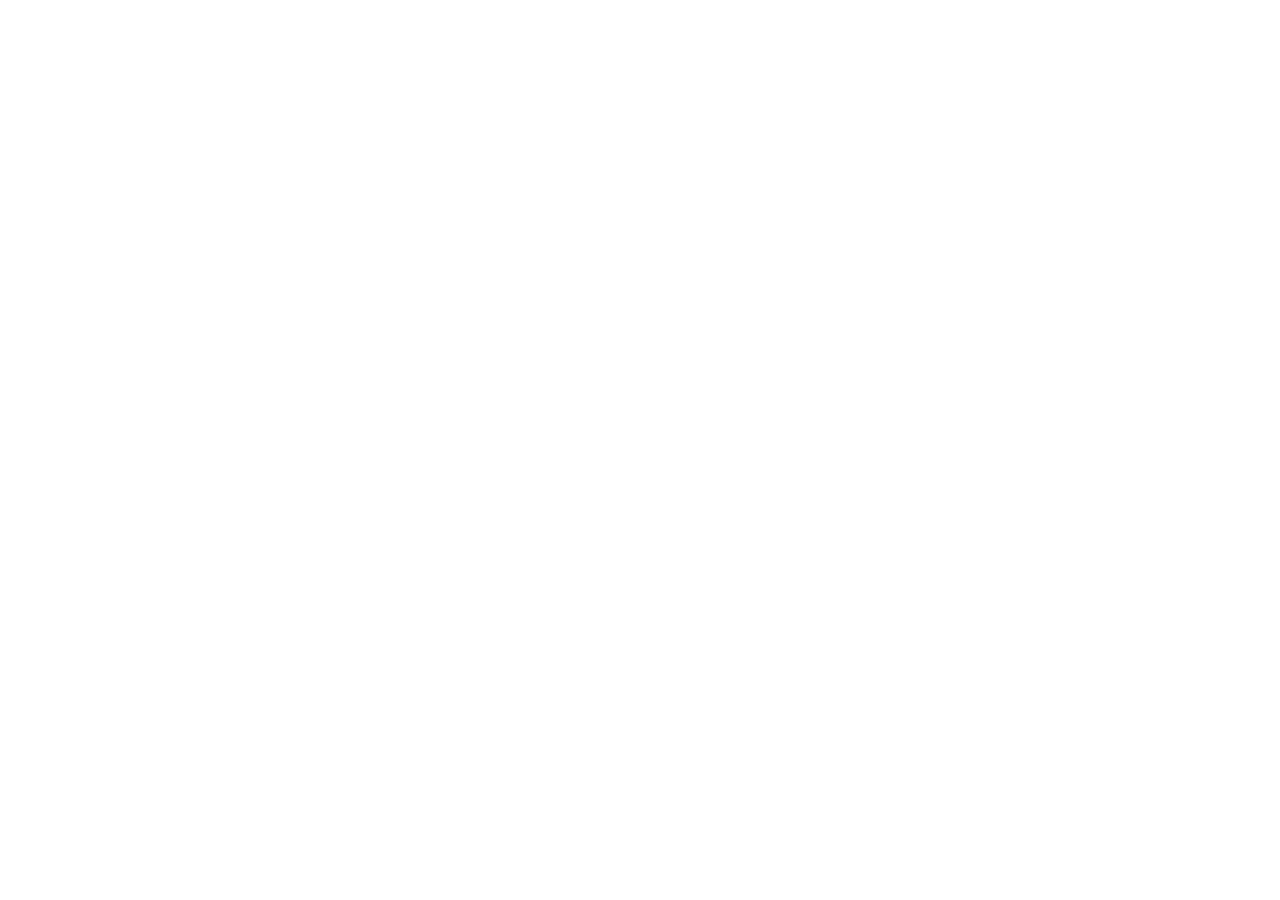
==== admin/index.html @ 521b4f47 "Add files via upload" ====
<!doctype html>
<html>
  <head>
    <meta charset="utf-8" />
    <meta name="viewport" content="width=device-width, initial-scale=1" />
    <title>Purebred Admin</title>
    <script src="https://identity.netlify.com/v1/netlify-identity-widget.js"></script>
  </head>
  <body>
    <script src="https://unpkg.com/netlify-cms@^2.10.192/dist/netlify-cms.js"></script>
  </body>
</html>
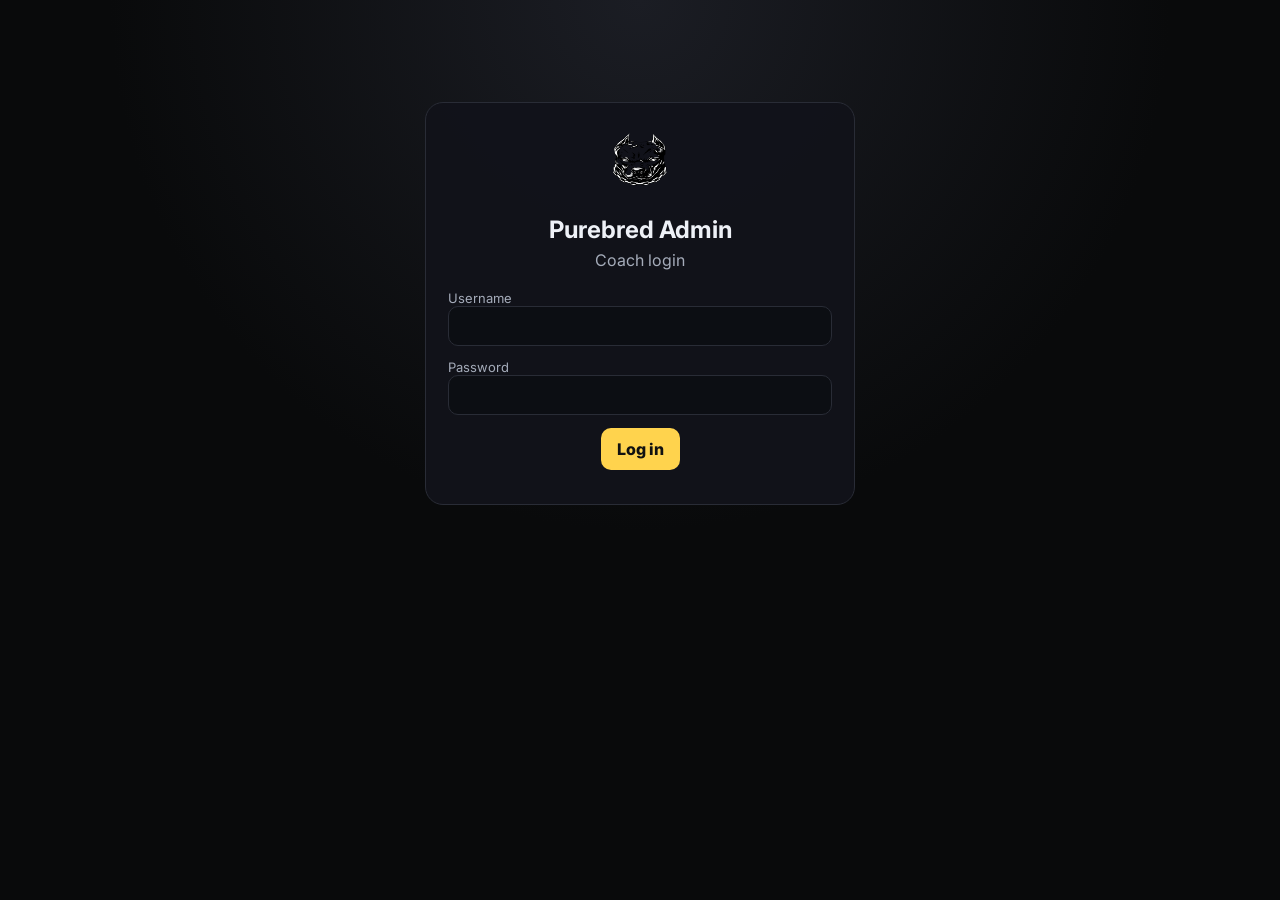
==== commit 9a381ec6: "Replace legacy admin with coach dashboard" ====
--- a/admin/index.html
+++ b/admin/index.html
@@ -1,12 +1,24 @@
 <!doctype html>
-<html>
-  <head>
-    <meta charset="utf-8" />
-    <meta name="viewport" content="width=device-width, initial-scale=1" />
-    <title>Purebred Admin</title>
-    <script src="https://identity.netlify.com/v1/netlify-identity-widget.js"></script>
-  </head>
-  <body>
-    <script src="https://unpkg.com/netlify-cms@^2.10.192/dist/netlify-cms.js"></script>
-  </body>
-</html>
+<html lang="en"><head>
+<meta charset="utf-8"><meta name="viewport" content="width=device-width,initial-scale=1">
+<title>Purebred Admin</title>
+<link href="https://fonts.googleapis.com/css2?family=Inter:wght@400;600;700;800&display=swap" rel="stylesheet">
+<link rel="icon" type="image/png" href="../assets/favicon.png">
+<link rel="stylesheet" href="admin.css">
+</head><body>
+<main class="admin-shell">
+<section id="loginView" class="panel login-panel">
+<img src="../assets/doglogo.png" class="admin-logo" alt="">
+<h1>Purebred Admin</h1><p>Coach login</p>
+<form id="loginForm">
+<label>Username<input id="username" autocomplete="username" required></label>
+<label>Password<input id="password" type="password" autocomplete="current-password" required></label>
+<button class="primary" type="submit">Log in</button><div id="loginMsg" class="msg"></div>
+</form></section>
+<section id="dashboard" hidden>
+<header class="topbar"><div><h1>Purebred Admin</h1><p>Timetable & events manager</p></div><div class="top-actions"><a href="../index.html">View website</a><button id="logoutBtn" class="ghost">Log out</button></div></header>
+<nav class="tabs"><button class="tab active" data-tab="timetable">Timetable</button><button class="tab" data-tab="events">Events</button></nav>
+<section id="timetablePanel" class="panel tab-panel"><div class="section-head"><div><h2>Timetable</h2><p>Edit classes for each day, then save.</p></div><button id="saveTimetable" class="primary">Save timetable</button></div><div id="timetableEditor"></div></section>
+<section id="eventsPanel" class="panel tab-panel" hidden><div class="section-head"><div><h2>Events</h2><p>Create, edit, hide or delete events.</p></div><button id="addEvent" class="primary">+ Add event</button></div><div id="eventsEditor"></div><div class="save-row"><button id="saveEvents" class="primary">Save events</button></div></section>
+<div id="status" class="status"></div>
+</section></main><script src="admin.js"></script></body></html>
--- a/admin/admin.css
+++ b/admin/admin.css
@@ -0,0 +1 @@
+:root{--bg:#090a0b;--panel:#11131a;--ink:#eef1f7;--muted:#a5acba;--line:#292c36;--accent:#ffd34d}*{box-sizing:border-box}body{margin:0;background:radial-gradient(circle at top,#1b1d24,#090a0b 48%);color:var(--ink);font-family:Inter,system-ui,sans-serif;min-height:100vh}.admin-shell{width:min(1100px,94%);margin:0 auto;padding:30px 0 70px}.panel{background:rgba(17,19,26,.94);border:1px solid var(--line);border-radius:18px;padding:22px}.login-panel{max-width:430px;margin:8vh auto;text-align:center}.admin-logo{width:74px;height:74px;margin:0 auto 12px}.login-panel h1,.topbar h1{margin:0}.login-panel p,.topbar p,.section-head p{color:var(--muted);margin:6px 0 20px}label{display:block;text-align:left;font-size:13px;color:var(--muted);margin:13px 0}input,textarea,select{width:100%;border:1px solid var(--line);border-radius:10px;background:#0c0e13;color:#fff;padding:11px;font:inherit}textarea{min-height:100px;resize:vertical}button,a{font:inherit}button{cursor:pointer;border:0}.primary{background:var(--accent);color:#111;font-weight:800;border-radius:10px;padding:11px 16px}.ghost,.top-actions a,.danger{border:1px solid var(--line);background:#151821;color:#fff;border-radius:10px;padding:10px 14px;text-decoration:none}.danger{color:#ffd0d0;border-color:#5d3030}.msg,.status{margin-top:12px;color:var(--muted);font-size:14px}.topbar,.section-head,.top-actions,.save-row{display:flex;align-items:center;justify-content:space-between;gap:12px}.tabs{display:flex;gap:8px;margin:18px 0}.tab{padding:11px 18px;border-radius:999px;background:#151821;color:#fff}.tab.active{background:var(--accent);color:#111;font-weight:800}.day-card,.event-edit{border:1px solid var(--line);border-radius:14px;padding:16px;margin:14px 0;background:#0d0f15}.day-head{display:flex;align-items:center;justify-content:space-between;margin-bottom:12px}.day-head h3,.event-edit h3{margin:0}.class-row{display:grid;grid-template-columns:1fr 1.6fr 1fr auto;gap:9px;margin:9px 0}.event-grid{display:grid;grid-template-columns:1fr 1fr;gap:12px}.event-preview{max-width:180px;border-radius:10px;margin-top:8px}.check{display:flex;align-items:center;gap:8px;color:#fff}.check input{width:auto}.save-row{justify-content:flex-end;margin-top:16px}.status{position:fixed;right:20px;bottom:20px;background:#151821;border:1px solid var(--line);padding:12px 16px;border-radius:10px;display:none;max-width:360px}.status.show{display:block}.status.ok{border-color:#425f3e}.status.bad{border-color:#6d3434}.small{font-size:12px;color:var(--muted)}@media(max-width:720px){.topbar,.section-head{align-items:flex-start;flex-direction:column}.top-actions{width:100%;justify-content:flex-start}.class-row,.event-grid{grid-template-columns:1fr}.panel{padding:15px}.section-head .primary{width:100%}}
